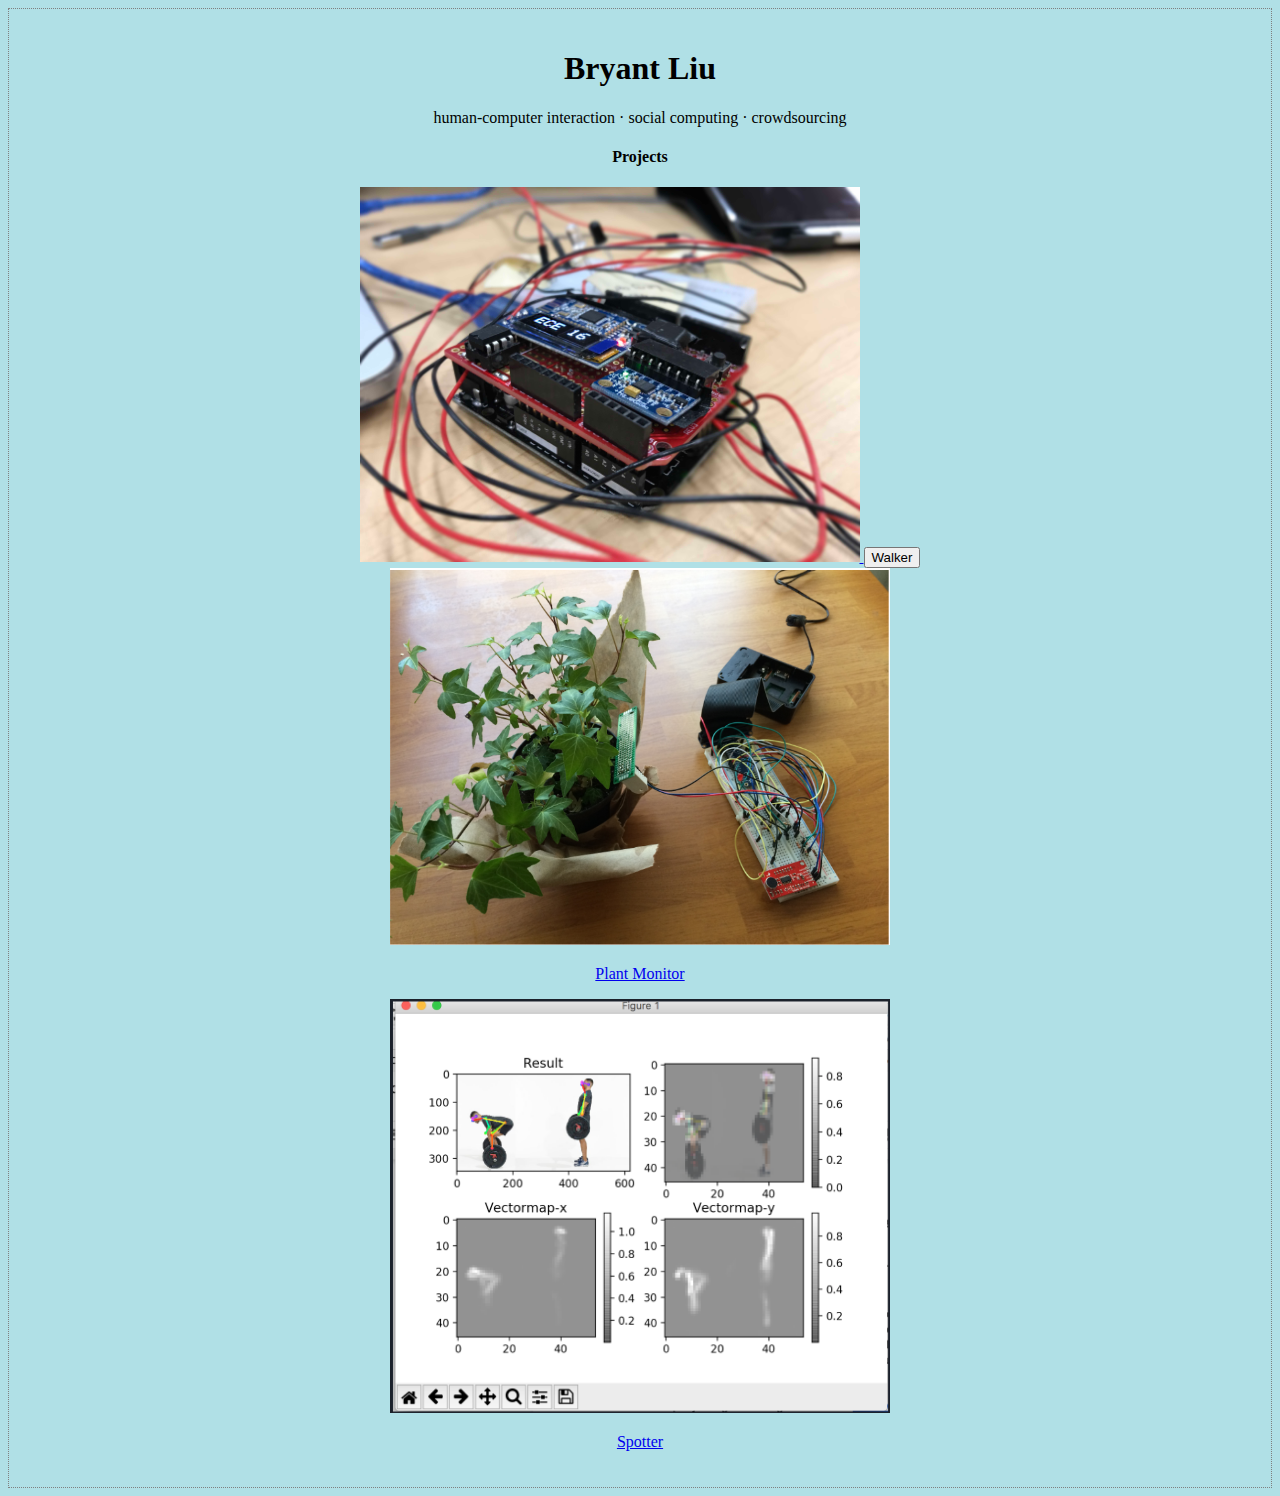
==== static/index.html @ 3b3801bb "started" ====
<!doctype html>

<html>
<head>
	<title>HCI Project Portfolio</title>
	<meta charset="utf-8">
	<meta name="viewport" contenwt="width=device-width, initial-scale=1.0">
    <link rel="stylesheet" href="css/introHCI.css" type="text/css">
    <link rel="stylesheet" href="css/bootstrap.min.css" type="text/css">

	<!-- this is a comment in HTML -->
    <!-- HTML5 Shim and Respond.js IE8 support of HTML5 elements and media queries -->
    <!-- WARNING: Respond.js doesn't work if you view the page via file:// -->
    <!--[if lt IE 9]>
      <script src="https://oss.maxcdn.com/libs/html5shiv/3.7.0/html5shiv.js"></script>
      <script src="https://oss.maxcdn.com/libs/respond.js/1.3.0/respond.min.js"></script>
    <![endif]-->
</head>
<center>
<body>
	<div>
		<!-- h1 through h6 are headers. The higher the number, the smaller the header -->
		<!-- p means paragraph -->
		<div>
			<h1>Bryant Liu</h1>
			<p>human-computer interaction &middot; social computing &middot; crowdsourcing</p>
		</div>


		<h4>Projects</h4>
		<!-- divs are invisible structuring elements that stack vertically by default. Use them to organize your code -->
		<!-- img tags are images. Lorem Pixel will deliver random images; handy! -->
		<!-- a are anchors, also known as hyperlinks. Use the href attribute to tell the browser where to go when the user clicks -->
		<div id="project1">
			<a href="ECE 16 Presentation.pdf">
				<img src="images/WalkerPic.jpg" alt="Lorem Pixel image" id="img1">
                <button type="button" class="btn btn-success">Walker</button>
			</a>
		</div>
		<div id="project2">
			<a href="index 2.html">
				<img src="images/PlantPic.png" alt="Lorem Pixel image" id="img2">
				<p>Plant Monitor</p>
			</a>
		</div>
		<div id="project3">
			<a href="SpotterBusinessPlan.html">
				<img src="images/SpotterPic.png" alt="Lorem Pixel image" id="img3">
				<p>Spotter</p>
			</a>
		</div>
        <!---
		<div id="project4">
			<a href="project.html">
				<img src="images/lorempixel.abstract.1.jpeg" alt="Lorem Pixel image">
				<p>Heuristic Evaluation</p>
			</a>
		</div>
		<div id="project5">
			<a href="project.html">
				<img src="images/lorempixel.abstract.8.jpeg" alt="Lorem Pixel image">
				<p>Visualization</p>
			</a>
		</div>
		<div id="project6">
			<a href="project.html">
				<img src="images/lorempixel.people.2.jpeg" alt="Lorem Pixel image">
				<p>Social design</p>
			</a>
		</div>
		<div id="project7">
			<a href="project.html">
				<img src="images/lorempixel.technics.2.jpeg" alt="Lorem Pixel image">
				<p>Gestural interaction</p>
			</a>
		</div>
		<div id="project8">
			<a href="project.html">
				<img src="images/lorempixel.city.2.jpeg" alt="Lorem Pixel image">
				<p>Design tools</p>
			</a>
		</div>
        -->
	</div>
</body>
</center>
</html>
---- static/css/introHCI.css ----
/* applies to anything of class "example-class-selector" */
.example-class-selector {
	margin-top: 2em;
}

/* applies to any <p> descendants of an element of class "example-class-selector" */
.example-class-selector p {
	/* Colors are in hexadecimal: http://www.colorpicker.com/ */
	color: #CC00AA;
}

/* this style exists to make it obvious that you've successfully linked
   the CSS to the page. feel free to remove it once the link is working. */
body {
     border: 1px dotted gray;
     padding: 20px;
     background-color: powderblue;

}
#img1{
  width:500px;
}
#img2{
  width:500px;
}
#img3{
  width:500px;
}

.jumbotron {
	position: relative;
	background: none;
}

.jumbotron:after {
     content:"";
     background: url("http://lorempixel.com/1140/283");
     opacity: 0.2;
     top: 0;
     left: 0;
     bottom: 0;
     right: 0;
     position: absolute;
     z-index: -1;
}
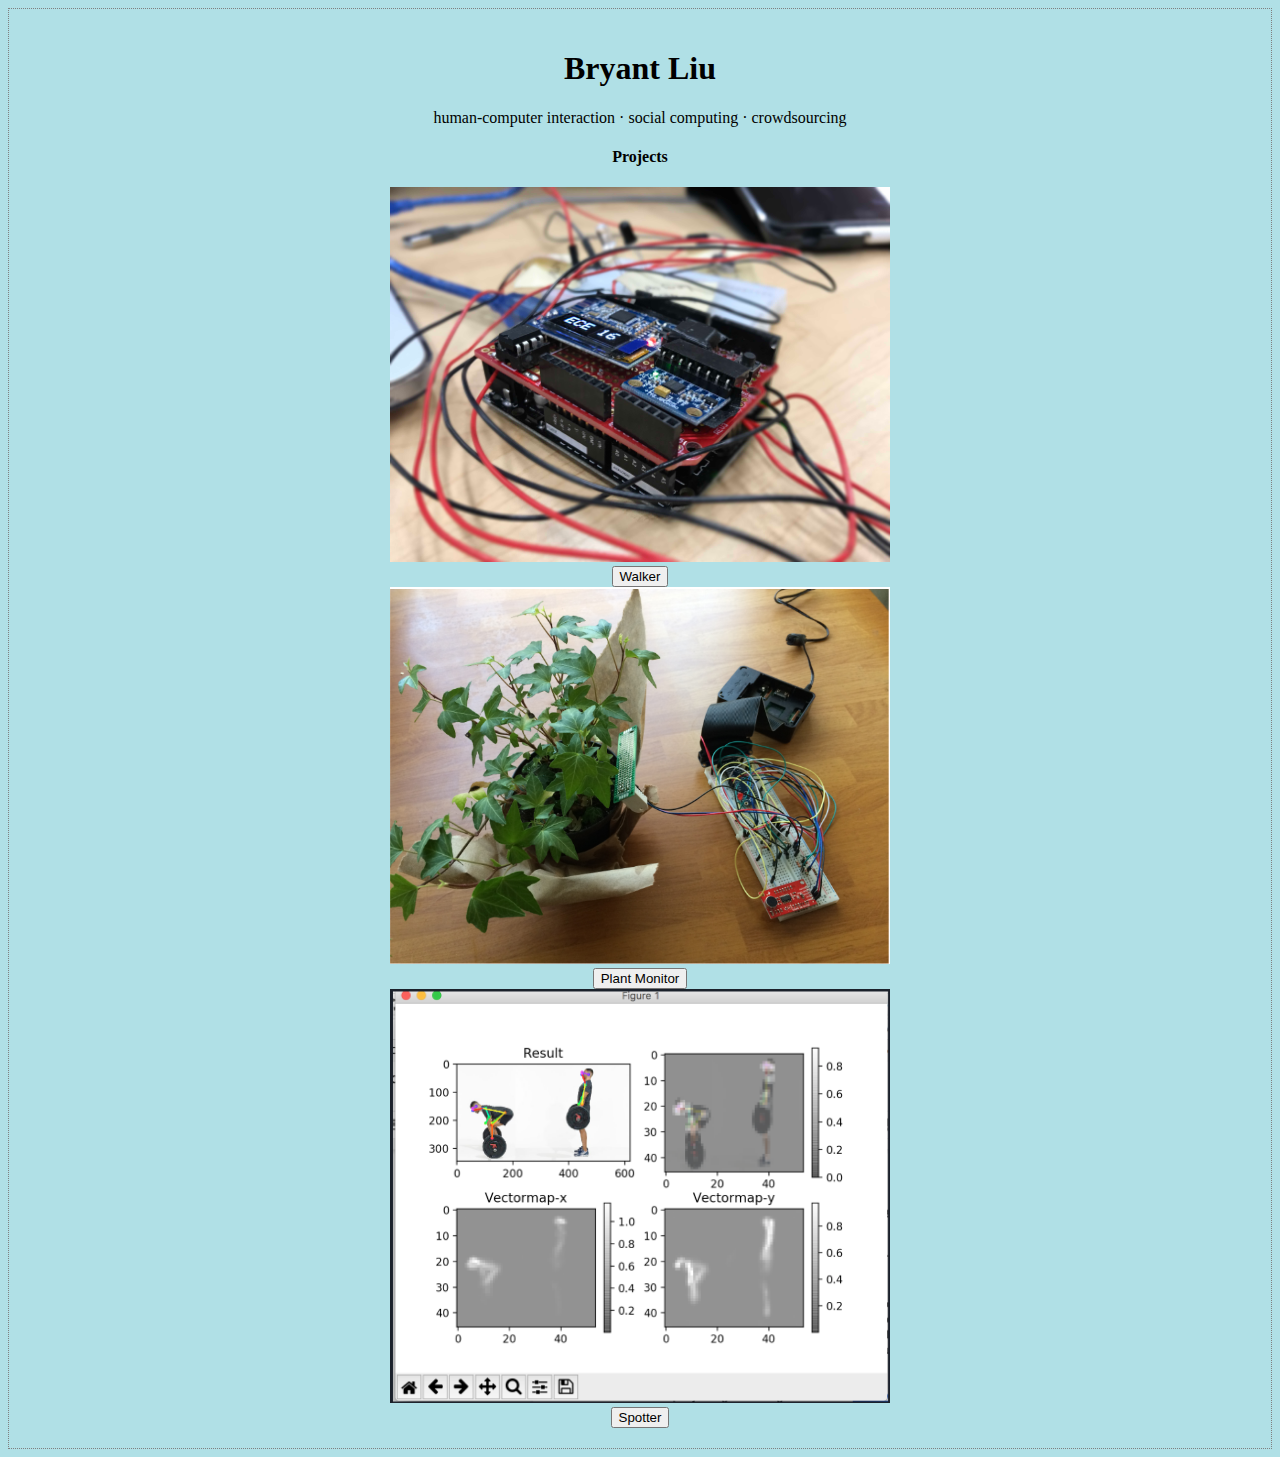
==== commit a0e69191: "started" ====
--- a/static/index.html
+++ b/static/index.html
@@ -16,6 +16,9 @@
       <script src="https://oss.maxcdn.com/libs/respond.js/1.3.0/respond.min.js"></script>
     <![endif]-->
 </head>
+<style type="text/css">
+   body { background: powderblue !important; } /* Adding !important forces the browser to overwrite the default style applied by Bootstrap */
+</style>
 <center>
 <body>
 	<div>
@@ -34,19 +37,22 @@
 		<div id="project1">
 			<a href="ECE 16 Presentation.pdf">
 				<img src="images/WalkerPic.jpg" alt="Lorem Pixel image" id="img1">
+                <br/>
                 <button type="button" class="btn btn-success">Walker</button>
 			</a>
 		</div>
 		<div id="project2">
 			<a href="index 2.html">
 				<img src="images/PlantPic.png" alt="Lorem Pixel image" id="img2">
-				<p>Plant Monitor</p>
+                <br/>
+                <button type="button" class="btn btn-success">Plant Monitor</button>
 			</a>
 		</div>
 		<div id="project3">
 			<a href="SpotterBusinessPlan.html">
 				<img src="images/SpotterPic.png" alt="Lorem Pixel image" id="img3">
-				<p>Spotter</p>
+                <br/>
+                <button type="button" class="btn btn-success">Spotter</button>
 			</a>
 		</div>
         <!---
